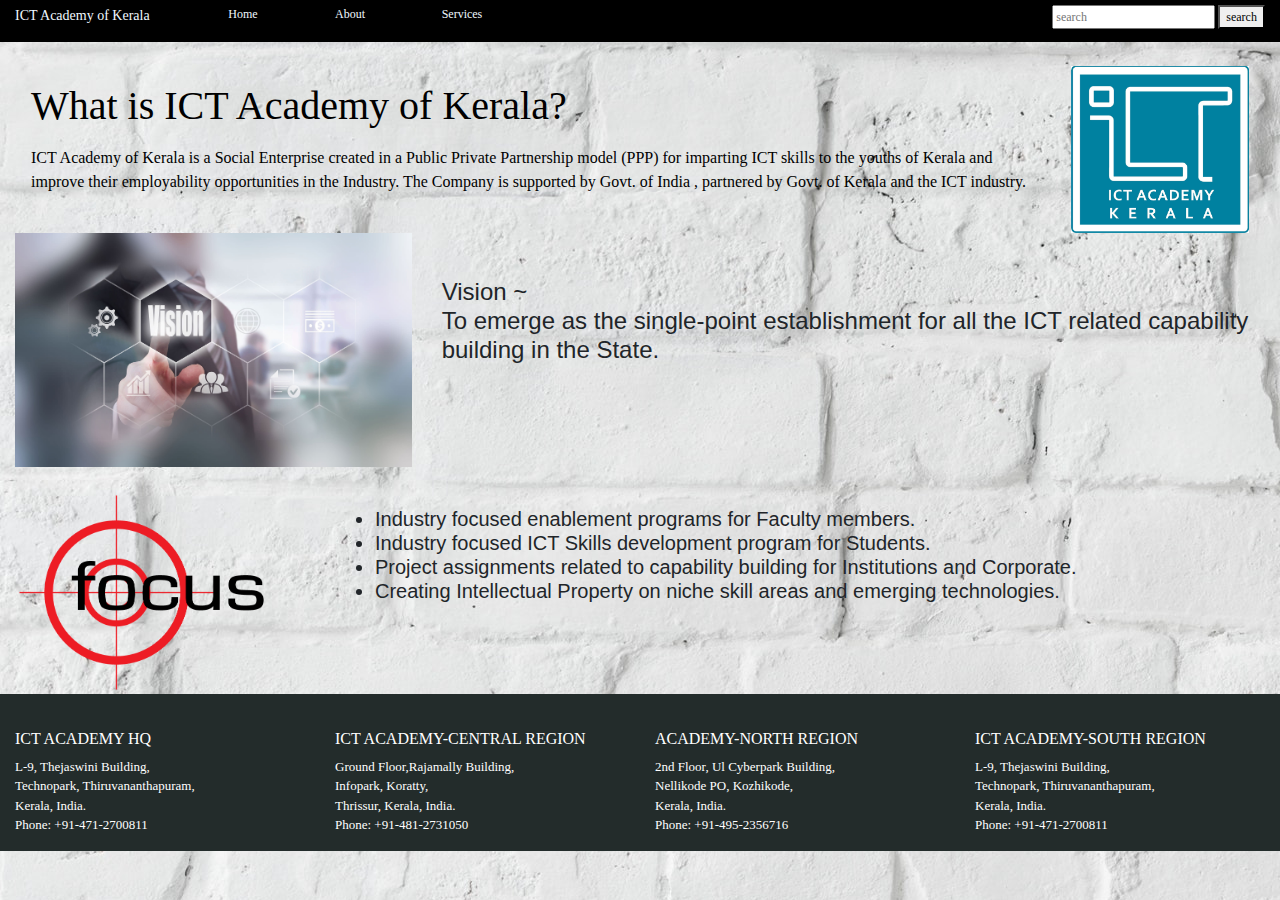
==== about.html @ 831c001a "assignment" ====
<!DOCTYPE html>
<html lang="en">

<head>

    <link rel="stylesheet" href="https://maxcdn.bootstrapcdn.com/bootstrap/4.0.0/css/bootstrap.min.css"
        integrity="sha384-Gn5384xqQ1aoWXA+058RXPxPg6fy4IWvTNh0E263XmFcJlSAwiGgFAW/dAiS6JXm" crossorigin="anonymous">
    <meta charset="UTF-8">
    <meta name="viewport" content="width=device-width, initial-scale=1.0">
    <meta http-equiv="X-UA-Compatible" content="ie=edge">
    <title>Document</title>

    <link rel="stylesheet" href="style.css">
</head>

<body id="abtbd">


    <div class="container-fluid">



        <div class="row " id="fr">

            <div class="col col-md-2">

                <p id="ict">

                    ICT Academy of Kerala
                </p>



            </div>

            <div class="col col-md-1">

                <a href="http://127.0.0.1:1111"> Home </a>

            </div>

            <div class="col col-md-1">

                <p>
                    About
                </p>

            </div>

            <div class="col col-md-1">


                <a href="http://127.0.0.1:1111/services"> Services </a>

            </div>



            <div class="col col-md-7" id="search">


                <input type="text" placeholder="search">
                <button type="warning">search

                </button>


            </div>

        </div>
        <br>

        <div class="row" id="about_row">

            <div class="col col-md-10">
                <p>

                    <h1>

                        What is ICT Academy of Kerala?
                    </h1>

                </p>
                <p>



                    ICT Academy of Kerala is a Social Enterprise created in a Public Private Partnership model (PPP) for
                    imparting ICT skills to the youths of Kerala and improve their employability opportunities in the
                    Industry. The Company is supported by Govt. of India , partnered by Govt. of Kerala and the ICT
                    industry.
                </p>

            </div>

            <div class="col col-md-2">

                <img src="ii.jpg" class="img-fluid">

            </div>
            <br>

        </div>

        <div class="row" id="cardr">

            <div class="col col-md-4">

                <img src="vv.jpg" class="img-fluid">

            </div>

            <div class="col col-md-8">

                

                        <p>

                            <h4> <br>
                                Vision ~

                                <br>
                                To emerge as the single-point establishment for all the ICT related capability
                                building in the State.
                            </h4>
                        </p>
                    


            </div>

        </div>

        <br>

        <div class="row" id="foc">

            <div class="col col-md-3">
                <img src="ff.png" class="img-fluid" id="ff">
            </div>

            <div class="col col-sm|md |xl-9">

                

                        <p>
                            <h5>


                                <ul>
                                    <li> Industry focused enablement programs for Faculty members.
                                    </li>
                                    <li>Industry focused ICT Skills development program for Students.
                                    </li>
                                    <li>Project assignments related to capability building for Institutions and
                                        Corporate.
                                    </li>
                                    <li> Creating Intellectual Property on niche skill areas and emerging technologies.
                                    </li>
                                </ul>
                            </h5>
                        </p>

                    
            </div>


        </div>

        <div class="row" id="lar">

                <div class="col col-md-3">
                    <p>
                        <br>
                        
                    <h6>  ICT ACADEMY HQ </h6> 
                        L-9, Thejaswini Building, <br>
                        Technopark, Thiruvananthapuram, <br>
                        Kerala, India. <br>
                        Phone: +91-471-2700811
                    </p>
    
                </div>
    
                <div class="col col-md-3">
                    <p>
                        <br>
                    <h6> ICT ACADEMY-CENTRAL REGION </h6> 
                        Ground Floor,Rajamally Building, <br>
                        Infopark, Koratty, <br>
                        Thrissur, Kerala, India. <br>
                        Phone: +91-481-2731050
                    </p>
    
                </div>
    
                <div class="col col-md-3">
    
                    <p>
                        <br>
                        <h6>ACADEMY-NORTH REGION </h6> 
                        2nd Floor, Ul Cyberpark Building, <br>
                        Nellikode PO, Kozhikode, <br>
                        Kerala, India. <br>
                        Phone: +91-495-2356716
                    </p>
    
                </div>
    
                <div class="col col-md-3">
    
                    <p>
                        <br>
                       <h6> ICT ACADEMY-SOUTH REGION </h6>
                        L-9, Thejaswini Building, <br>
                        Technopark, Thiruvananthapuram, <br>
                        Kerala, India. <br>
                        Phone: +91-471-2700811
                    </p>
    
                </div>
            </div>
    

        
    </div>

</body>

</html>
---- style.css ----
#fr
{
    background-color: black;
    color: aliceblue;
    padding-top: 5px;
text-align: left;
font-size: 12px;
font-family:'Times New Roman';

}
a{

    color: aliceblue;
}

#ict
{

    font-style:bold;
    font-size: 14px;
}

#tt
{

    font-size: 20px;
    font-style:bold;
    color:black;
}

.responsive
{
    width: 100%;
    height: auto;
}




#search
{

    text-align: right;
}

#car
{

    font-family: Impact;
    font-style: italic;
    text-align: center;
    height: 220px;

}
#about_row
{

    margin-left: 1px;
    margin-right: 1px;
    color: black;
    font-family: 'Times New Roman';

}

#car2
{

    font-family: 'Times New Roman';
    text-align: left;
    height: 170px;

}

#lar
{

    color: white;
    background-color:#232C2B;
    font-family: 'Times New Roman';
    font-size: 13px
}
#abtbd
{

background-image: url("l.jpg");  
}
#tb1
{

    margin-right: 2px;
    font-size: 10px;
    text-align: center;
   
}
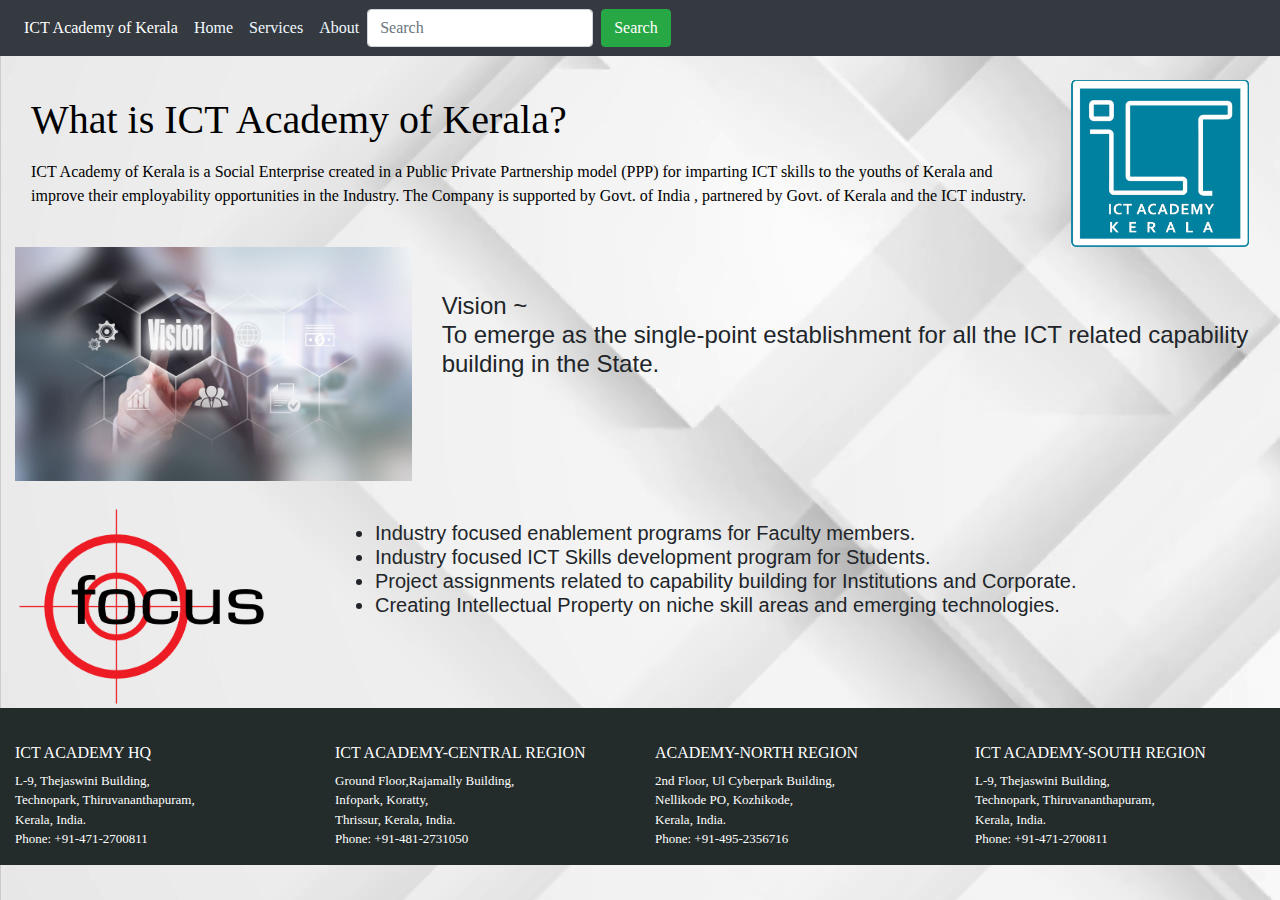
==== commit 0a92b552: "assignments" ====
--- a/about.html
+++ b/about.html
@@ -16,59 +16,42 @@
 <body id="abtbd">
 
 
-    <div class="container-fluid">
-
-
-
-        <div class="row " id="fr">
-
-            <div class="col col-md-2">
-
-                <p id="ict">
-
-                    ICT Academy of Kerala
-                </p>
-
-
-
-            </div>
-
-            <div class="col col-md-1">
-
-                <a href="http://127.0.0.1:1111"> Home </a>
-
-            </div>
-
-            <div class="col col-md-1">
-
-                <p>
-                    About
-                </p>
-
-            </div>
-
-            <div class="col col-md-1">
-
-
-                <a href="http://127.0.0.1:1111/services"> Services </a>
-
-            </div>
-
-
-
-            <div class="col col-md-7" id="search">
-
-
-                <input type="text" placeholder="search">
-                <button type="warning">search
-
-                </button>
-
-
-            </div>
-
-        </div>
+   
+
+
+
+        
+            <nav class="navbar navbar-expand-sm bg-dark" id="nv">
+                
+               
+                    <ul class="navbar-nav">
+                      <li class="nav-item">
+                            <li class="nav-item">
+                                    <a  class="nav-link"> ICT Academy of Kerala </a>
+                                </li>
+                        <a class="nav-link" href="http://127.0.0.1:1111"> Home</a>
+                      </li>
+                      <li class="nav-item">
+                        <a class="nav-link" href="http://127.0.0.1:1111/services"> Services</a>
+                      </li>
+                      <li class="nav-item">
+                        <a class="nav-link" href="http://127.0.0.1:1111/about">  About</a>
+                      </li>
+                    </ul>
+    
+               
+    
+               
+    
+               
+                    <form class="form-inline" action="/action_page.html" id="na">
+                        <input class="form-control mr-sm-2" type="text" placeholder="Search">
+                        <button class="btn btn-success" type="submit" id="bb">Search</button>
+                      </form>
+                  </nav>
         <br>
+
+        <div class="container-fluid">
 
         <div class="row" id="about_row">
 
@@ -112,19 +95,19 @@
 
             <div class="col col-md-8">
 
-                
-
-                        <p>
-
-                            <h4> <br>
-                                Vision ~
-
-                                <br>
-                                To emerge as the single-point establishment for all the ICT related capability
-                                building in the State.
-                            </h4>
-                        </p>
-                    
+
+
+                <p>
+
+                    <h4> <br>
+                        Vision ~
+
+                        <br>
+                        To emerge as the single-point establishment for all the ICT related capability
+                        building in the State.
+                    </h4>
+                </p>
+
 
 
             </div>
@@ -141,27 +124,27 @@
 
             <div class="col col-sm|md |xl-9">
 
-                
-
-                        <p>
-                            <h5>
-
-
-                                <ul>
-                                    <li> Industry focused enablement programs for Faculty members.
-                                    </li>
-                                    <li>Industry focused ICT Skills development program for Students.
-                                    </li>
-                                    <li>Project assignments related to capability building for Institutions and
-                                        Corporate.
-                                    </li>
-                                    <li> Creating Intellectual Property on niche skill areas and emerging technologies.
-                                    </li>
-                                </ul>
-                            </h5>
-                        </p>
-
-                    
+
+
+                <p>
+                    <h5>
+
+
+                        <ul>
+                            <li> Industry focused enablement programs for Faculty members.
+                            </li>
+                            <li>Industry focused ICT Skills development program for Students.
+                            </li>
+                            <li>Project assignments related to capability building for Institutions and
+                                Corporate.
+                            </li>
+                            <li> Creating Intellectual Property on niche skill areas and emerging technologies.
+                            </li>
+                        </ul>
+                    </h5>
+                </p>
+
+
             </div>
 
 
@@ -169,60 +152,60 @@
 
         <div class="row" id="lar">
 
-                <div class="col col-md-3">
-                    <p>
-                        <br>
-                        
-                    <h6>  ICT ACADEMY HQ </h6> 
-                        L-9, Thejaswini Building, <br>
-                        Technopark, Thiruvananthapuram, <br>
-                        Kerala, India. <br>
-                        Phone: +91-471-2700811
-                    </p>
-    
-                </div>
-    
-                <div class="col col-md-3">
-                    <p>
-                        <br>
-                    <h6> ICT ACADEMY-CENTRAL REGION </h6> 
-                        Ground Floor,Rajamally Building, <br>
-                        Infopark, Koratty, <br>
-                        Thrissur, Kerala, India. <br>
-                        Phone: +91-481-2731050
-                    </p>
-    
-                </div>
-    
-                <div class="col col-md-3">
-    
-                    <p>
-                        <br>
-                        <h6>ACADEMY-NORTH REGION </h6> 
-                        2nd Floor, Ul Cyberpark Building, <br>
-                        Nellikode PO, Kozhikode, <br>
-                        Kerala, India. <br>
-                        Phone: +91-495-2356716
-                    </p>
-    
-                </div>
-    
-                <div class="col col-md-3">
-    
-                    <p>
-                        <br>
-                       <h6> ICT ACADEMY-SOUTH REGION </h6>
-                        L-9, Thejaswini Building, <br>
-                        Technopark, Thiruvananthapuram, <br>
-                        Kerala, India. <br>
-                        Phone: +91-471-2700811
-                    </p>
-    
-                </div>
-            </div>
-    
-
-        
+            <div class="col col-md-3">
+                <p>
+                    <br>
+
+                    <h6> ICT ACADEMY HQ </h6>
+                    L-9, Thejaswini Building, <br>
+                    Technopark, Thiruvananthapuram, <br>
+                    Kerala, India. <br>
+                    Phone: +91-471-2700811
+                </p>
+
+            </div>
+
+            <div class="col col-md-3">
+                <p>
+                    <br>
+                    <h6> ICT ACADEMY-CENTRAL REGION </h6>
+                    Ground Floor,Rajamally Building, <br>
+                    Infopark, Koratty, <br>
+                    Thrissur, Kerala, India. <br>
+                    Phone: +91-481-2731050
+                </p>
+
+            </div>
+
+            <div class="col col-md-3">
+
+                <p>
+                    <br>
+                    <h6>ACADEMY-NORTH REGION </h6>
+                    2nd Floor, Ul Cyberpark Building, <br>
+                    Nellikode PO, Kozhikode, <br>
+                    Kerala, India. <br>
+                    Phone: +91-495-2356716
+                </p>
+
+            </div>
+
+            <div class="col col-md-3">
+
+                <p>
+                    <br>
+                    <h6> ICT ACADEMY-SOUTH REGION </h6>
+                    L-9, Thejaswini Building, <br>
+                    Technopark, Thiruvananthapuram, <br>
+                    Kerala, India. <br>
+                    Phone: +91-471-2700811
+                </p>
+
+            </div>
+        </div>
+
+
+
     </div>
 
 </body>
--- a/style.css
+++ b/style.css
@@ -1,11 +1,27 @@
 #fr
 {
     background-color: black;
-    color: aliceblue;
+    color: white;
     padding-top: 5px;
 text-align: left;
 font-size: 12px;
 font-family:'Times New Roman';
+
+
+}
+
+#jum
+{
+
+    background-image: url("k.png");
+    font-family: 'Times New Roman';
+    font-style: bold;
+    color:white;
+    text-align: center;
+    font-size: 30px;
+    margin-left: -15px;
+    margin-right: -15px;
+   
 
 }
 a{
@@ -23,9 +39,23 @@
 #tt
 {
 
-    font-size: 20px;
+    font-size: 25px;
     font-style:bold;
     color:black;
+    font-family: 'Times New Roman';
+}
+#nv
+{
+color: white;
+font-family: 'Times New Roman';
+}
+
+#cor
+{
+    font-size: 25px;
+    font-family: 'Times New Roman';
+    font-style: bold;
+    text-align: center;
 }
 
 .responsive
@@ -43,15 +73,6 @@
     text-align: right;
 }
 
-#car
-{
-
-    font-family: Impact;
-    font-style: italic;
-    text-align: center;
-    height: 220px;
-
-}
 #about_row
 {
 
@@ -77,13 +98,10 @@
     color: white;
     background-color:#232C2B;
     font-family: 'Times New Roman';
-    font-size: 13px
+    font-size: 13px;
+   
 }
-#abtbd
-{
 
-background-image: url("l.jpg");  
-}
 #tb1
 {
 
@@ -93,3 +111,44 @@
    
 }
 
+#regt
+{
+
+    margin-left: 2px;
+    font-family: 'Times New Roman';
+   
+    
+}
+#t
+{
+    font-family: 'Gill Sans';
+    font-size: 25px;
+    text-align: center;
+    font-style: bold;
+}
+
+#tb4
+{
+
+    text-align: center;
+    
+}
+#bb{
+text-align: center;
+align-content: right;
+}
+
+body
+{
+background-image: url("bbbb.png");
+
+
+}
+
+#tttt
+{
+    font-family: 'Gill Sans';
+    font-size: 15px;
+    text-align: center;
+    font-style: bold;
+}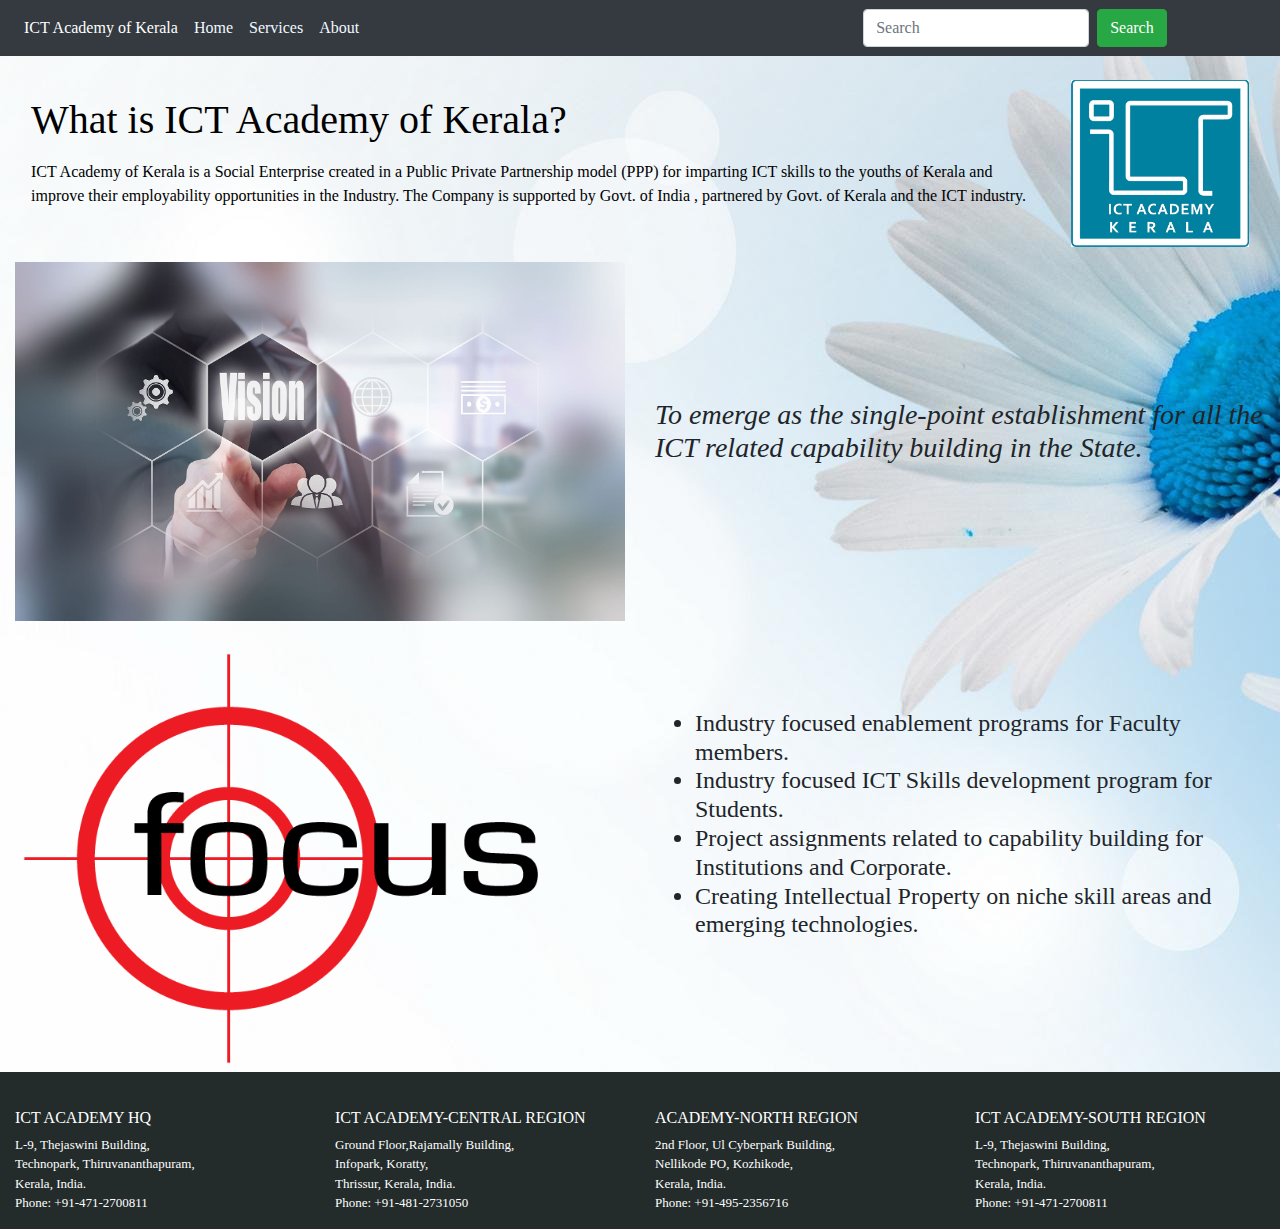
==== commit 1d6ad110: "assignment cont" ====
--- a/about.html
+++ b/about.html
@@ -16,42 +16,136 @@
 <body id="abtbd">
 
 
-   
-
-
-
-        
-            <nav class="navbar navbar-expand-sm bg-dark" id="nv">
-                
-               
-                    <ul class="navbar-nav">
-                      <li class="nav-item">
-                            <li class="nav-item">
-                                    <a  class="nav-link"> ICT Academy of Kerala </a>
-                                </li>
-                        <a class="nav-link" href="http://127.0.0.1:1111"> Home</a>
-                      </li>
-                      <li class="nav-item">
-                        <a class="nav-link" href="http://127.0.0.1:1111/services"> Services</a>
-                      </li>
-                      <li class="nav-item">
-                        <a class="nav-link" href="http://127.0.0.1:1111/about">  About</a>
-                      </li>
-                    </ul>
-    
-               
-    
-               
-    
-               
-                    <form class="form-inline" action="/action_page.html" id="na">
-                        <input class="form-control mr-sm-2" type="text" placeholder="Search">
-                        <button class="btn btn-success" type="submit" id="bb">Search</button>
-                      </form>
-                  </nav>
-        <br>
-
-        <div class="container-fluid">
+
+
+
+
+
+    <nav class="navbar navbar-expand-sm bg-dark sticky-top" id="nv">
+
+
+        <ul class="navbar-nav">
+            <li class="nav-item">
+            <li class="nav-item">
+                <a class="nav-link"> ICT Academy of Kerala </a>
+            </li>
+            <a class="nav-link" href="http://127.0.0.1:1111"> Home</a>
+            </li>
+            <li class="nav-item">
+                <a class="nav-link" href="http://127.0.0.1:1111/services"> Services</a>
+            </li>
+            <li class="nav-item">
+                <a class="nav-link" href="http://127.0.0.1:1111/about"> About</a>
+            </li>
+            </li>
+            <li class="nav-item">
+                <a class="nav-link"> </a>
+            </li>
+            <li class="nav-item">
+                <a class="nav-link"> </a>
+            </li>
+            <li class="nav-item">
+                <a class="nav-link"> </a>
+            </li>
+            <li class="nav-item">
+                <a class="nav-link"> </a>
+            </li>
+            <li class="nav-item">
+                <a class="nav-link"> </a>
+            </li>
+            <li class="nav-item">
+                <a class="nav-link"> </a>
+            </li>
+            <li class="nav-item">
+                <a class="nav-link"> </a>
+            </li>
+            <li class="nav-item">
+                <a class="nav-link"> </a>
+            </li>
+            <li class="nav-item">
+                <a class="nav-link"> </a>
+            </li>
+            <li class="nav-item">
+                <a class="nav-link"> </a>
+            </li>
+            <li class="nav-item">
+                <a class="nav-link"> </a>
+            </li>
+            <li class="nav-item">
+                <a class="nav-link"> </a>
+            </li>
+            <li class="nav-item">
+                <a class="nav-link"> </a>
+            </li>
+            <li class="nav-item">
+                <a class="nav-link"> </a>
+            </li>
+            <li class="nav-item">
+                <a class="nav-link"> </a>
+            </li>
+            <li class="nav-item">
+                <a class="nav-link"> </a>
+            </li>
+            <li class="nav-item">
+                <a class="nav-link"> </a>
+            </li>
+            <li class="nav-item">
+                <a class="nav-link"> </a>
+            </li>
+            <li class="nav-item">
+                <a class="nav-link"> </a>
+            </li>
+            <li class="nav-item">
+                <a class="nav-link"> </a>
+            </li>
+            <li class="nav-item">
+                <a class="nav-link"> </a>
+            </li>
+            <li class="nav-item">
+                <a class="nav-link"> </a>
+            </li>
+            <li class="nav-item">
+                <a class="nav-link"> </a>
+            </li>
+            <li class="nav-item">
+                <a class="nav-link"> </a>
+            </li>
+            <li class="nav-item">
+                <a class="nav-link"> </a>
+            </li>
+            <li class="nav-item">
+                <a class="nav-link"> </a>
+            </li>
+            <li class="nav-item">
+                <a class="nav-link"> </a>
+            </li>
+            <li class="nav-item">
+                <a class="nav-link"> </a>
+            </li>
+            <li class="nav-item">
+                <a class="nav-link"> </a>
+            </li>
+            <li class="nav-item">
+                <a class="nav-link"> </a>
+            </li>
+            <li class="nav-item">
+                <a class="nav-link"> </a>
+            </li>
+        </ul>
+
+
+
+
+
+
+        <form class="form-inline" action="/action_page.html" id="na">
+            <input class="form-control mr-sm-2" type="text" placeholder="Search">
+            <button class="btn btn-success" type="submit" id="bb">Search</button>
+        </form>
+    </nav>
+    <br>
+
+    <div class="container-fluid">
 
         <div class="row" id="about_row">
 
@@ -78,7 +172,7 @@
 
             <div class="col col-md-2">
 
-                <img src="ii.jpg" class="img-fluid">
+                <img src="ii.jpg" class="responsive">
 
             </div>
             <br>
@@ -87,25 +181,28 @@
 
         <div class="row" id="cardr">
 
-            <div class="col col-md-4">
+            <div class="col col-sm|md-4">
 
                 <img src="vv.jpg" class="img-fluid">
 
             </div>
 
-            <div class="col col-md-8">
-
-
-
-                <p>
-
-                    <h4> <br>
-                        Vision ~
-
+            <div class="col col-sm|md-8">
+
+
+
+                <p>
+
+                    <h3> <br>
                         <br>
+                        <br>
+                        <br>
+
+
+
                         To emerge as the single-point establishment for all the ICT related capability
                         building in the State.
-                    </h4>
+                    </h3>
                 </p>
 
 
@@ -118,16 +215,19 @@
 
         <div class="row" id="foc">
 
-            <div class="col col-md-3">
+            <div class="col col-sm|md-3">
                 <img src="ff.png" class="img-fluid" id="ff">
             </div>
 
-            <div class="col col-sm|md |xl-9">
-
-
-
-                <p>
-                    <h5>
+            <div class="col col-sm|md-9">
+                <br>
+                <br>
+
+
+
+
+                <p>
+                    <h4>
 
 
                         <ul>
@@ -141,7 +241,7 @@
                             <li> Creating Intellectual Property on niche skill areas and emerging technologies.
                             </li>
                         </ul>
-                    </h5>
+                    </h4>
                 </p>
 
 
@@ -152,7 +252,7 @@
 
         <div class="row" id="lar">
 
-            <div class="col col-md-3">
+            <div class="col col-sm|md|lg|xl-3">
                 <p>
                     <br>
 
@@ -165,7 +265,7 @@
 
             </div>
 
-            <div class="col col-md-3">
+            <div class="col col-sm|md|lg|xl-3">
                 <p>
                     <br>
                     <h6> ICT ACADEMY-CENTRAL REGION </h6>
@@ -177,7 +277,7 @@
 
             </div>
 
-            <div class="col col-md-3">
+            <div class="col col-sm|md|lg|xl-3">
 
                 <p>
                     <br>
@@ -190,7 +290,7 @@
 
             </div>
 
-            <div class="col col-md-3">
+            <div class="col col-sm|md|lg|xl-3">
 
                 <p>
                     <br>
--- a/style.css
+++ b/style.css
@@ -48,6 +48,7 @@
 {
 color: white;
 font-family: 'Times New Roman';
+
 }
 
 #cor
@@ -138,10 +139,21 @@
 align-content: right;
 }
 
-body
+#abtbd
 {
-background-image: url("bbbb.png");
 
+    background-image: url("50.jpg");
+
+}
+
+#servbd
+{
+    background-image: url("51.jpg");
+}
+
+#indxbd
+{
+    background-image: url("55.jpg");
 
 }
 
@@ -151,4 +163,16 @@
     font-size: 15px;
     text-align: center;
     font-style: bold;
+}
+#cardr
+{
+font-style: oblique;
+font-family: Impact;
+font-size: 6cm;
+}
+#foc
+{
+    font-style: bold;
+    font-family: 'Times New Roman';
+   
 }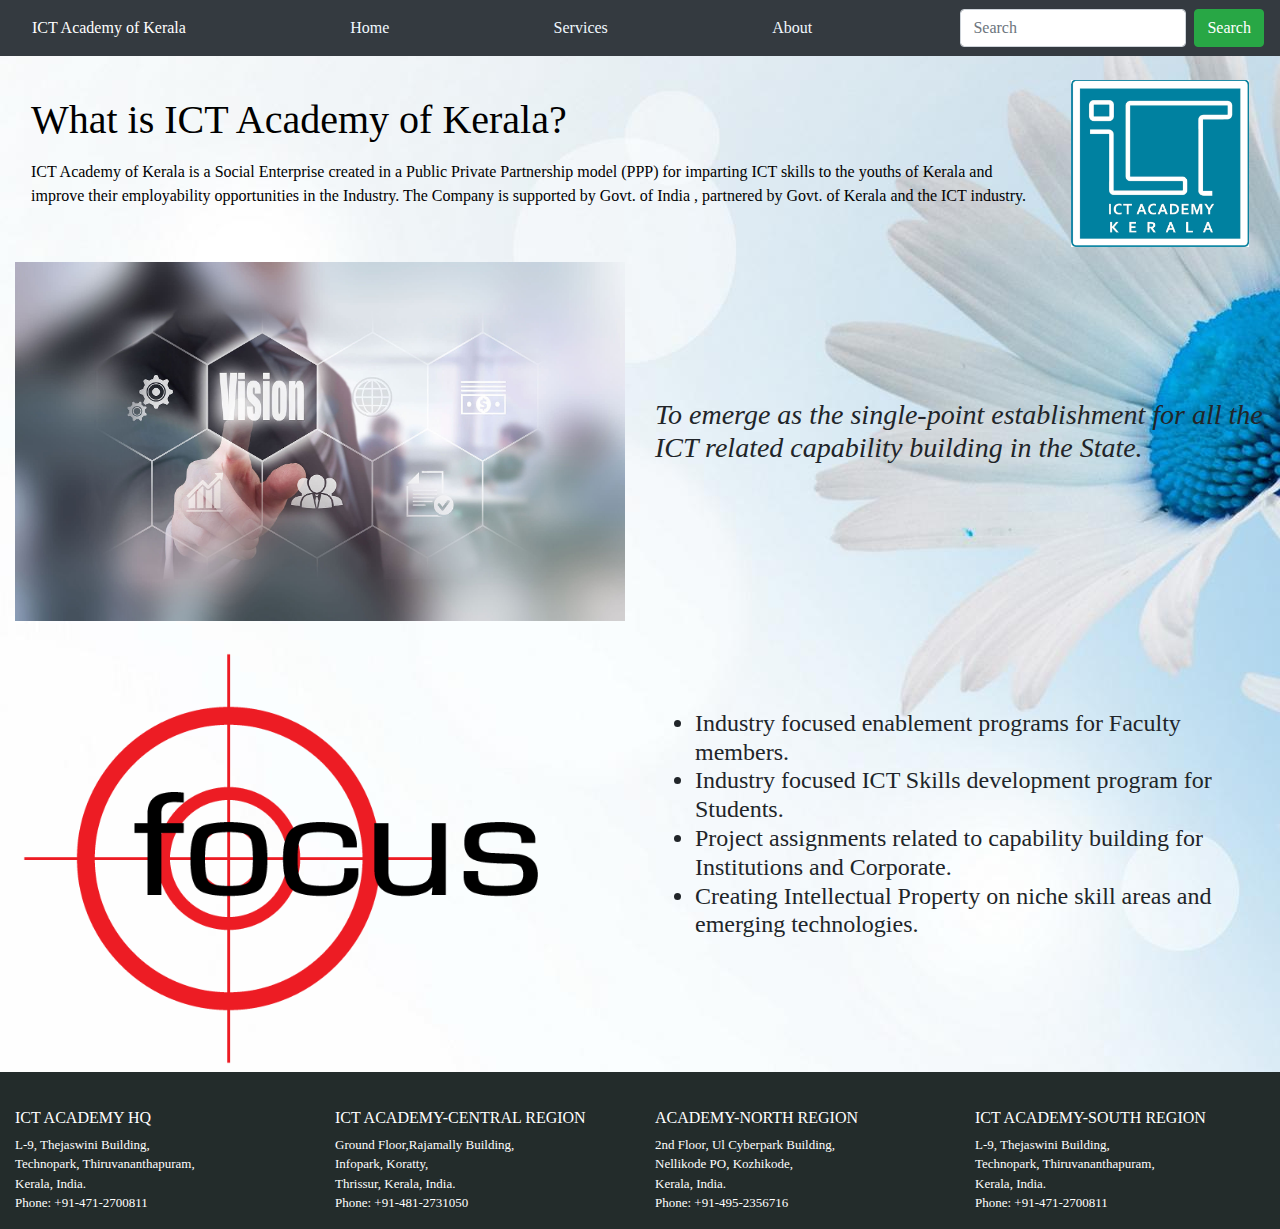
==== commit 14f90f35: "assgnmnt completed" ====
--- a/about.html
+++ b/about.html
@@ -21,127 +21,35 @@
 
 
 
-    <nav class="navbar navbar-expand-sm bg-dark sticky-top" id="nv">
-
-
-        <ul class="navbar-nav">
-            <li class="nav-item">
-            <li class="nav-item">
+        <nav class="navbar navbar-expand-xl|lg|md|sm bg-dark sticky-top" id="nv"> 
+
+        
+
+
+        
+            
                 <a class="nav-link"> ICT Academy of Kerala </a>
-            </li>
-            <a class="nav-link" href="http://127.0.0.1:1111"> Home</a>
-            </li>
-            <li class="nav-item">
-                <a class="nav-link" href="http://127.0.0.1:1111/services"> Services</a>
-            </li>
-            <li class="nav-item">
-                <a class="nav-link" href="http://127.0.0.1:1111/about"> About</a>
-            </li>
-            </li>
-            <li class="nav-item">
-                <a class="nav-link"> </a>
-            </li>
-            <li class="nav-item">
-                <a class="nav-link"> </a>
-            </li>
-            <li class="nav-item">
-                <a class="nav-link"> </a>
-            </li>
-            <li class="nav-item">
-                <a class="nav-link"> </a>
-            </li>
-            <li class="nav-item">
-                <a class="nav-link"> </a>
-            </li>
-            <li class="nav-item">
-                <a class="nav-link"> </a>
-            </li>
-            <li class="nav-item">
-                <a class="nav-link"> </a>
-            </li>
-            <li class="nav-item">
-                <a class="nav-link"> </a>
-            </li>
-            <li class="nav-item">
-                <a class="nav-link"> </a>
-            </li>
-            <li class="nav-item">
-                <a class="nav-link"> </a>
-            </li>
-            <li class="nav-item">
-                <a class="nav-link"> </a>
-            </li>
-            <li class="nav-item">
-                <a class="nav-link"> </a>
-            </li>
-            <li class="nav-item">
-                <a class="nav-link"> </a>
-            </li>
-            <li class="nav-item">
-                <a class="nav-link"> </a>
-            </li>
-            <li class="nav-item">
-                <a class="nav-link"> </a>
-            </li>
-            <li class="nav-item">
-                <a class="nav-link"> </a>
-            </li>
-            <li class="nav-item">
-                <a class="nav-link"> </a>
-            </li>
-            <li class="nav-item">
-                <a class="nav-link"> </a>
-            </li>
-            <li class="nav-item">
-                <a class="nav-link"> </a>
-            </li>
-            <li class="nav-item">
-                <a class="nav-link"> </a>
-            </li>
-            <li class="nav-item">
-                <a class="nav-link"> </a>
-            </li>
-            <li class="nav-item">
-                <a class="nav-link"> </a>
-            </li>
-            <li class="nav-item">
-                <a class="nav-link"> </a>
-            </li>
-            <li class="nav-item">
-                <a class="nav-link"> </a>
-            </li>
-            <li class="nav-item">
-                <a class="nav-link"> </a>
-            </li>
-            <li class="nav-item">
-                <a class="nav-link"> </a>
-            </li>
-            <li class="nav-item">
-                <a class="nav-link"> </a>
-            </li>
-            <li class="nav-item">
-                <a class="nav-link"> </a>
-            </li>
-            <li class="nav-item">
-                <a class="nav-link"> </a>
-            </li>
-            <li class="nav-item">
-                <a class="nav-link"> </a>
-            </li>
-            <li class="nav-item">
-                <a class="nav-link"> </a>
-            </li>
-        </ul>
-
-
-
-
-
+          
+            
+
+            
+                <a class="nav-link" href="index.html"> Home</a>
+            
+            
+                <a class="nav-link" href="services.html"> Services</a>
+            
+           
+                <a class="nav-link" href="about.html"> About</a>
+            
+           
+                   
+        
 
         <form class="form-inline" action="/action_page.html" id="na">
             <input class="form-control mr-sm-2" type="text" placeholder="Search">
             <button class="btn btn-success" type="submit" id="bb">Search</button>
         </form>
+
     </nav>
     <br>
 
--- a/style.css
+++ b/style.css
@@ -48,6 +48,7 @@
 {
 color: white;
 font-family: 'Times New Roman';
+
 
 }
 
@@ -148,7 +149,7 @@
 
 #servbd
 {
-    background-image: url("51.jpg");
+    background-image: url("v.jpg");
 }
 
 #indxbd
@@ -175,4 +176,13 @@
     font-style: bold;
     font-family: 'Times New Roman';
    
+}
+
+#card1
+{
+
+    font-size: 20px;
+    font-style: bold;
+    font-family: 'Times New Roman';
+    text-align: center;
 }